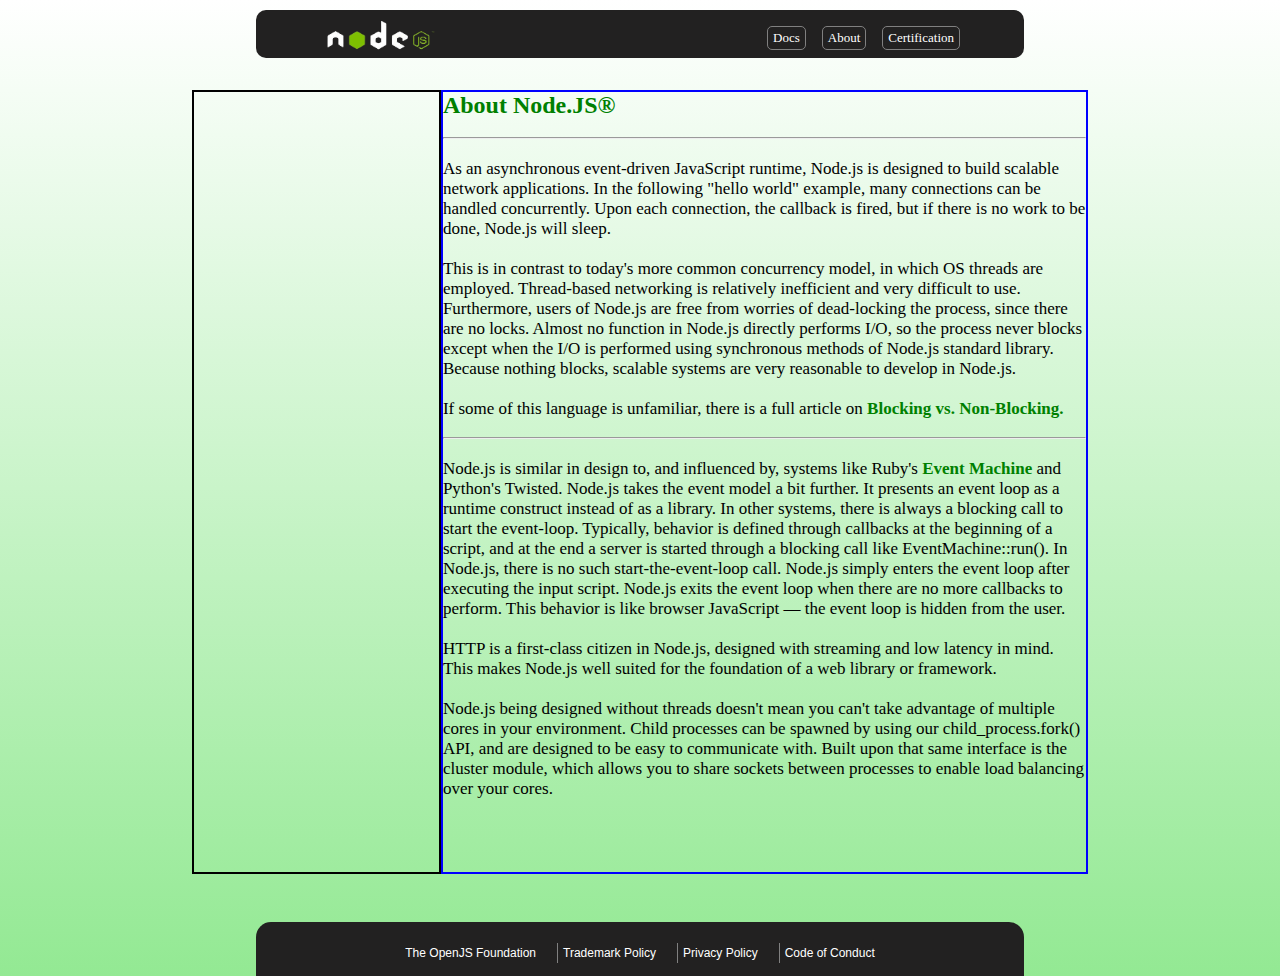
==== about.html @ e7308642 "Working on the navbar buttons" ====
<!DOCTYPE html>
<html lang="en">
  <head>
    <meta charset="UTF-8" />
    <meta name="viewport" content="width=device-width, initial-scale=1.0" />
    <link rel="icon" href="./favicon.ico" />
    <link rel="stylesheet" href="about.css" />
    <title>About NodeJS</title>
  </head>
  <body>
    <div class="parent">
      <div class="nav-bar">
        <figure>
          <img
            class="node-logo"
            src="./6f880bf1dfb5bd24d6be7fd96dd78064-removebg-preview.png"
            alt=""
          />
        </figure>

        <ul>
            <a href="https://nodejs.org/docs/latest/api/" style="text-decoration: none; color: white;"><li>Docs</li></a>
            <li>About</li>
            <!-- <li>Guides</li> -->
            <a href="https://training.linuxfoundation.org/application-development/" style="text-decoration: none; color: white;"><li>Certification</li></a>
        </ul>
        </ul>
      </div>

      <div class="about-page">
        <div class="about-node">
          <div class="node-image"></div>
        </div>

        <div class="about-note">
          <h2 style="color: green;">About Node.JS&reg;</h2>
          <br />
          <hr />
          <p style="font-size: 17px;">
            <br />
            As an asynchronous event-driven JavaScript runtime, Node.js is
            designed to build scalable network applications. In the following
            "hello world" example, many connections can be handled concurrently.
            Upon each connection, the callback is fired, but if there is no work
            to be done, Node.js will sleep. <br>
            <br>
            This is in contrast to today's more
            common concurrency model, in which OS threads are employed.
            Thread-based networking is relatively inefficient and very difficult
            to use. Furthermore, users of Node.js are free from worries of
            dead-locking the process, since there are no locks. Almost no
            function in Node.js directly performs I/O, so the process never
            blocks except when the I/O is performed using synchronous methods of
            Node.js standard library. Because nothing blocks, scalable systems
            are very reasonable to develop in Node.js. <br><br> If some of this language
            is unfamiliar, there is a full article on <span style="color: green; font-weight: bold;">Blocking vs. Non-Blocking.</span>
          </p>
          <br />

          <hr />

          <p style="font-size: 17px;">
            <br>
            Node.js is similar in design to, and influenced by, systems like
            Ruby's <span style="color: green; font-weight: bold;">Event Machine</span> and Python's Twisted. Node.js takes the event
            model a bit further. It presents an event loop as a runtime
            construct instead of as a library. In other systems, there is always
            a blocking call to start the event-loop. Typically, behavior is
            defined through callbacks at the beginning of a script, and at the
            end a server is started through a blocking call like
            EventMachine::run(). In Node.js, there is no such
            start-the-event-loop call. Node.js simply enters the event loop
            after executing the input script. Node.js exits the event loop when
            there are no more callbacks to perform. This behavior is like
            browser JavaScript — the event loop is hidden from the user. <br><br> HTTP is
            a first-class citizen in Node.js, designed with streaming and low
            latency in mind. This makes Node.js well suited for the foundation
            of a web library or framework. <br><br> Node.js being designed without
            threads doesn't mean you can't take advantage of multiple cores in
            your environment. Child processes can be spawned by using our
            child_process.fork() API, and are designed to be easy to communicate
            with. Built upon that same interface is the cluster module, which
            allows you to share sockets between processes to enable load
            balancing over your cores.
          </p>
        </div>
      </div>

      <div class="last-parent">
        <ul class="footer">
            <a href="https://openjsf.org/" style="text-decoration: none; color: white;"><li class="copyright" style="border-left: none;">The OpenJS Foundation</li></a>
            <a href="https://images.prismic.io/openjsf/69641abf-ac84-44a2-b719-ee4498d07b06_OpenJS-Foundation-Trademark-Policy-2021-01-12.docx.pdf" style="text-decoration: none; color: white;"><li class="copyright">Trademark Policy</li></a>
            <a href="https://images.prismic.io/openjsf/ba00b254-685f-4e54-b1ca-17984b0f3e55_OpenJS-Foundation-Privacy-Policy-2019-11-15.pdf" style="text-decoration: none; color: white;"><li class="copyright"> Privacy Policy </li></a>
            <a href="https://github.com/openjs-foundation/cross-project-council/blob/main/CODE_OF_CONDUCT.md" style="text-decoration: none; color: white;"><li class="copyright">Code of Conduct</li></a>
            
        </ul>
    </div>
        
    </div>
  </body>
</html>
---- about.css ----
*{
    margin: 0;
    padding: 0;
    box-sizing: border-box;
}

.parent{
    width: 100%;
    height: 61rem;
    background: linear-gradient(to bottom, white, rgb(147, 233, 147) );
    overflow: hidden;
}

.nav-bar{
    max-width: 60%;
    height: 3rem;
    /* border: 2px solid red; */
    margin: 0 auto;
    background-color: rgb(34, 33, 33);
    display: flex;
    justify-content: space-between;
    margin-top: 10px;
    align-items: center;
    border-radius: 10px;
    padding-right: 4rem;
    padding-left: 3.2rem;
}

.node-logo{
    width: 9rem;
    position: relative;
    bottom: -0.4rem;
}

ul{
    display: flex;
    gap: 1rem;
    list-style: none;
    color: white;
    margin-top: 8px;
}

li{
    border: 1px solid gray;
    padding-left: 5px;
    padding-right: 5px;
    padding-top: 3px;
    padding-bottom: 3px;
    border-radius: 5px;
    cursor: pointer;
    font-family: Georgia, 'Times New Roman', Times, serif;
    font-size: 13px;
}

li:hover{
    background: green;
    transition: 0.3s;
    color: white;
    border: none;
}

.about-page{
    width: 70%;
    height: 52rem;
    margin: auto;
    margin-top: 2rem;
    /* border: 2px solid red; */
    display: flex;
    
}

.about-node{
    width: 27rem;
    height: 49rem;
    border: 2px solid black;  
}

.about-note{
    width: 70.5rem;
    height: 49rem;
    border: 2px solid blue;
}






















.last-parent{
    width: 60%;
    height: 4rem;
    background-color: rgb(34, 33, 33);
    margin: auto;
    /* margin-top: 5rem; */
    border-top-left-radius: 15px;
    border-top-right-radius: 15px;
    display: flex;
    align-items: center;
    justify-content: space-evenly;
    padding-bottom: 10px;

}

.copyright{
    border: none;
    font-family: Arial, Helvetica, sans-serif;
    font-size: 12px;
    border-left: 1px solid grey;
    border-radius: 0%;
    text-align: center;
}

.copyright:hover{
    background-color: rgb(34, 33, 33);
    border-bottom: 1px solid grey;
    transition: 1s;
}

.footer{
    /* margin: auto;
    max-width: 0%; */
    text-align: center;
}
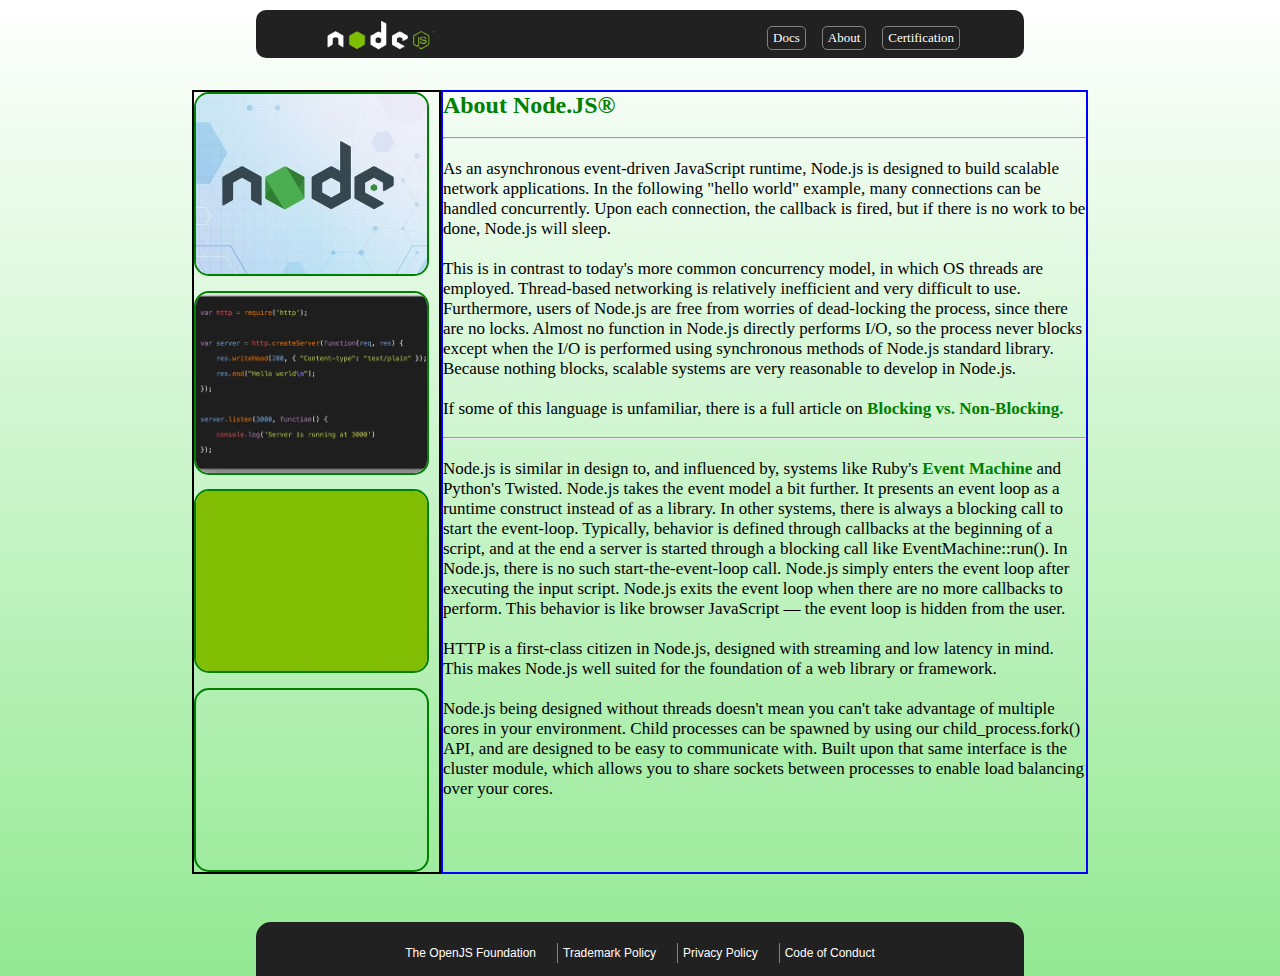
==== commit 8dda8f1c: "Adding images to the about page" ====
--- a/about.html
+++ b/about.html
@@ -29,6 +29,18 @@
 
       <div class="about-page">
         <div class="about-node">
+          <div class="node-image">
+            <img class="pic1" src="061a70b0d54b4c2f7b4f1d5e0482ac55.jpg" alt="">
+          </div>
+          
+          <div class="node-image">
+            <img class="pic2" src="1ae41556e93d900f8386d8a3db2f001e (1).jpg" alt="">
+          </div>
+          
+          <div class="node-image">
+            <img class="pic3" src="91bdc5ab3bb39efa860610ca365d0c65.jpg" alt="">
+          </div>
+          
           <div class="node-image"></div>
         </div>
 
--- a/about.css
+++ b/about.css
@@ -72,7 +72,11 @@
 .about-node{
     width: 27rem;
     height: 49rem;
-    border: 2px solid black;  
+    border: 2px solid black; 
+    justify-content: space-between;
+    display: flex;
+    flex-direction: column; 
+    overflow: hidden;
 }
 
 .about-note{
@@ -81,6 +85,26 @@
     border: 2px solid blue;
 }
 
+.node-image{
+    width: 96%;
+    height: 11.5rem;
+    border: 2px solid green;
+    border-radius: 15px;
+    overflow: hidden;
+}
+
+.pic1{
+    width: 20rem;
+    position: relative;
+    left: -3rem;
+}
+
+.pic2{
+    width: 17rem;
+    left: -1rem;
+    position: relative;
+    top: -0.5rem;
+}
 
 
 
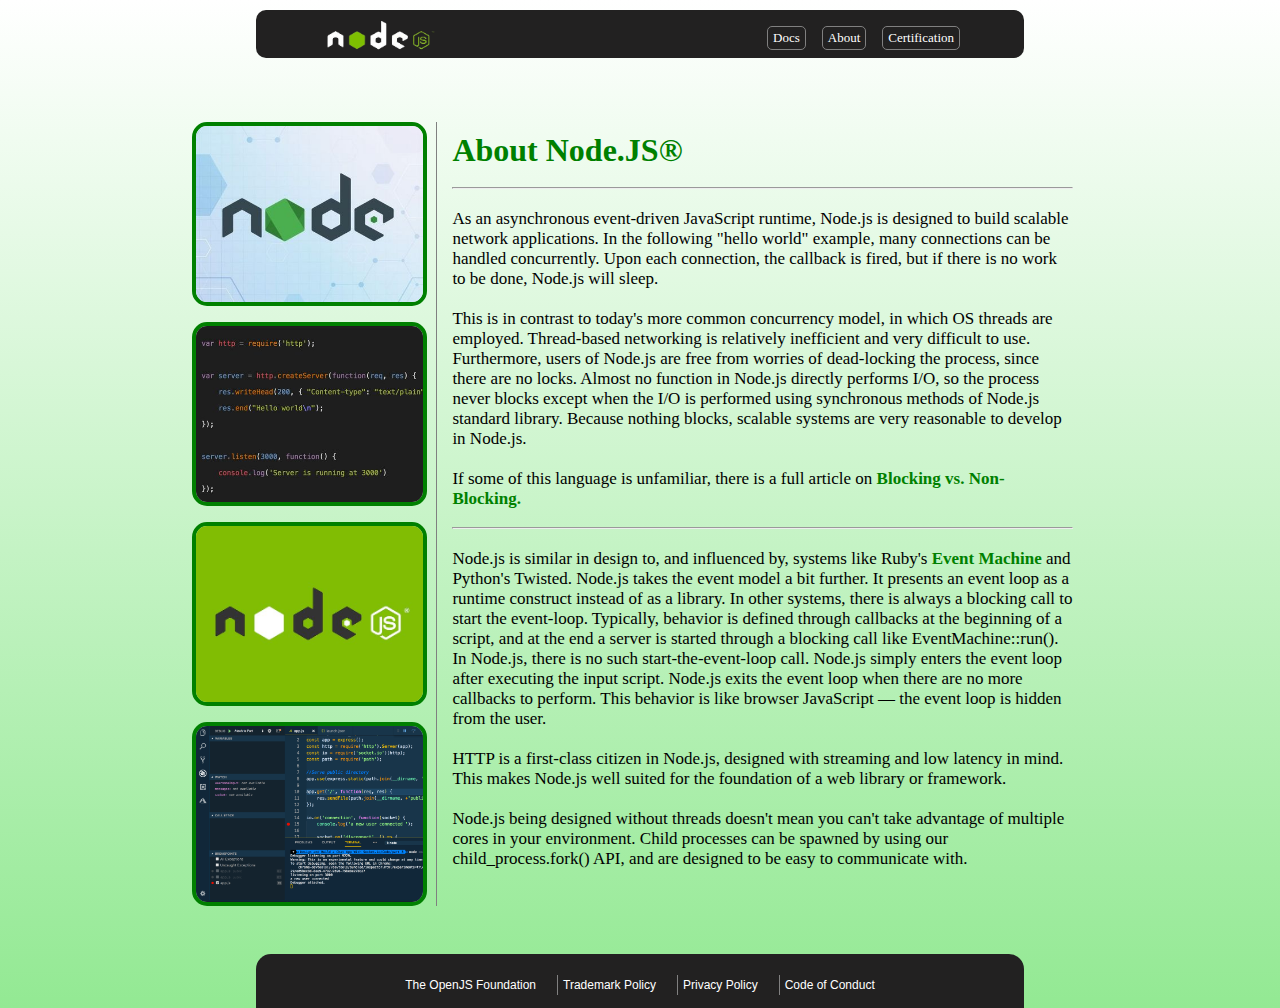
==== commit 76c2925f: "Final Work" ====
--- a/about.html
+++ b/about.html
@@ -10,13 +10,11 @@
   <body>
     <div class="parent">
       <div class="nav-bar">
-        <figure>
-          <img
-            class="node-logo"
-            src="./6f880bf1dfb5bd24d6be7fd96dd78064-removebg-preview.png"
-            alt=""
-          />
+        <a href="/index.html"><figure>
+            <img class="node-logo" src="./6f880bf1dfb5bd24d6be7fd96dd78064-removebg-preview.png" alt="">
         </figure>
+         </a>
+    
 
         <ul>
             <a href="https://nodejs.org/docs/latest/api/" style="text-decoration: none; color: white;"><li>Docs</li></a>
@@ -41,11 +39,13 @@
             <img class="pic3" src="91bdc5ab3bb39efa860610ca365d0c65.jpg" alt="">
           </div>
           
-          <div class="node-image"></div>
+          <div class="node-image">
+            <img class="pic4" src="9.png" alt="">
+          </div>
         </div>
 
         <div class="about-note">
-          <h2 style="color: green;">About Node.JS&reg;</h2>
+          <h2 style="color: green; font-size: 2rem;">About Node.JS&reg;</h2>
           <br />
           <hr />
           <p style="font-size: 17px;">
@@ -91,9 +91,7 @@
             threads doesn't mean you can't take advantage of multiple cores in
             your environment. Child processes can be spawned by using our
             child_process.fork() API, and are designed to be easy to communicate
-            with. Built upon that same interface is the cluster module, which
-            allows you to share sockets between processes to enable load
-            balancing over your cores.
+            with. 
           </p>
         </div>
       </div>
--- a/about.css
+++ b/about.css
@@ -6,7 +6,7 @@
 
 .parent{
     width: 100%;
-    height: 61rem;
+    height: 63rem;
     background: linear-gradient(to bottom, white, rgb(147, 233, 147) );
     overflow: hidden;
 }
@@ -63,7 +63,7 @@
     width: 70%;
     height: 52rem;
     margin: auto;
-    margin-top: 2rem;
+    margin-top: 4rem;
     /* border: 2px solid red; */
     display: flex;
     
@@ -72,7 +72,7 @@
 .about-node{
     width: 27rem;
     height: 49rem;
-    border: 2px solid black; 
+    /* border: 2px solid black;  */
     justify-content: space-between;
     display: flex;
     flex-direction: column; 
@@ -82,13 +82,17 @@
 .about-note{
     width: 70.5rem;
     height: 49rem;
-    border: 2px solid blue;
+    /* border: 2px solid blue; */
+    padding-left: 15px;
+    padding-right: 15px;
+    padding-top: 10px;
+    border-left: 1px solid grey;
 }
 
 .node-image{
     width: 96%;
     height: 11.5rem;
-    border: 2px solid green;
+    border: 4px solid green;
     border-radius: 15px;
     overflow: hidden;
 }
@@ -100,10 +104,20 @@
 }
 
 .pic2{
-    width: 17rem;
+    width: 18rem;
     left: -1rem;
     position: relative;
-    top: -0.5rem;
+    top: -0.75rem;
+}
+
+.pic3{
+    width: 15.3rem;
+    right: 13px;
+    position: relative;
+}
+
+.pic4{
+    width: 18rem;
 }
 
 
